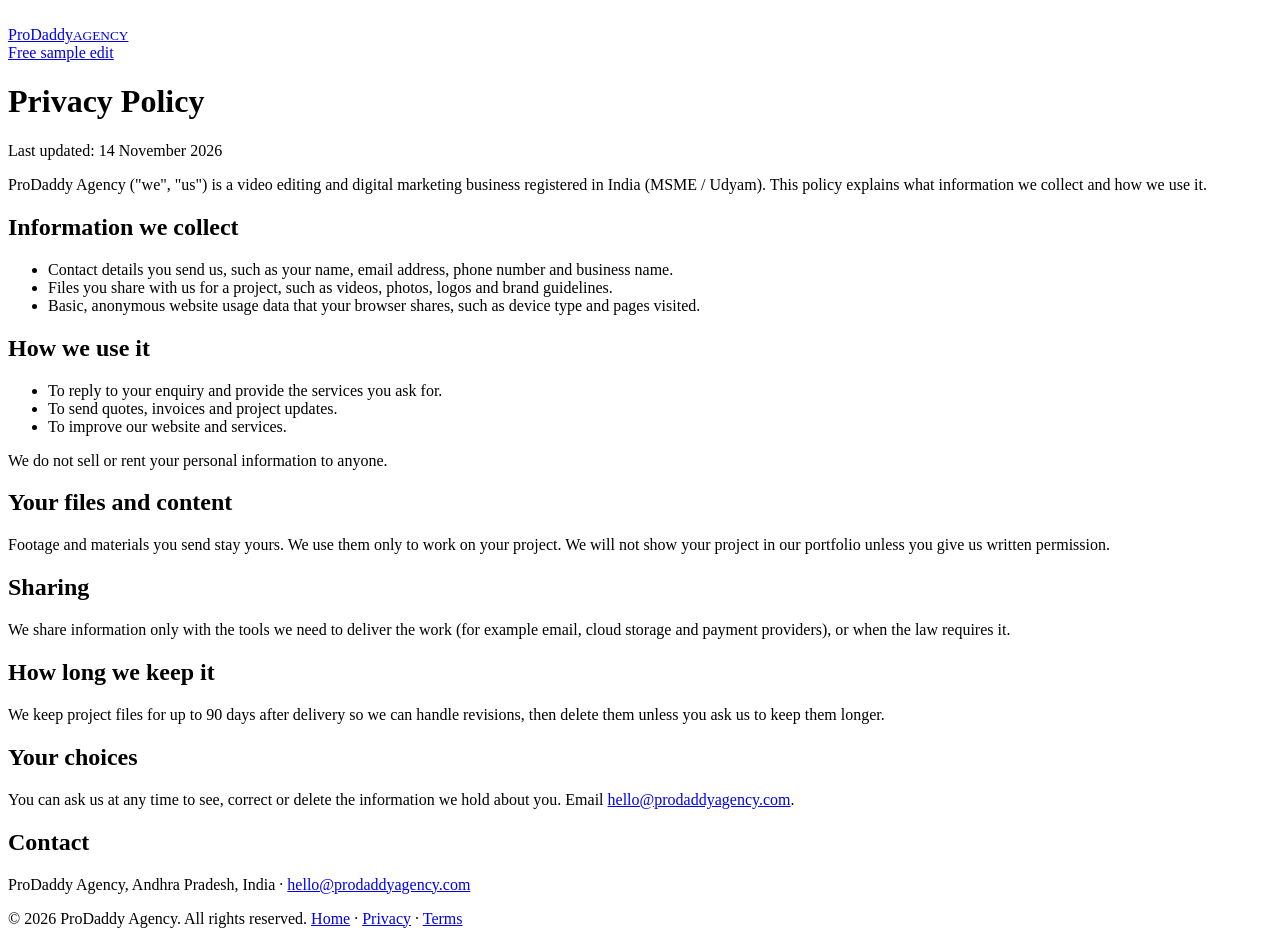
==== privacy.html @ bc30fbfe "Add files via upload" ====
<!doctype html>
<!-- ProDaddy Agency – Privacy Policy page. Uses the same css/style.css as the home page. -->
<html lang="en">
<head>
  <meta charset="utf-8">
  <meta name="viewport" content="width=device-width, initial-scale=1">
  <title>Privacy Policy | ProDaddy Agency</title>
  <link rel="icon" href="assets/images/favicon.png">
  <link href="https://fonts.googleapis.com/css2?family=Poppins:wght@400;500;600;700;800&display=swap" rel="stylesheet">
  <link rel="stylesheet" href="css/style.css">
</head>
<body>
<!-- Simple top bar with a link back home -->
<nav class="nav scrolled"><div class="container">
  <a href="index.html" class="logo"><img src="assets/images/favicon.png" alt=""><div>ProDaddy<small>AGENCY</small></div></a>
  <a href="index.html#contact" class="btn btn-primary">Free sample edit</a>
</div></nav>

<main class="legal"><div class="container">
  <h1>Privacy Policy</h1>
  <p class="updated">Last updated: 14 November 2026</p>
  <p>ProDaddy Agency ("we", "us") is a video editing and digital marketing business registered in India (MSME / Udyam). This policy explains what information we collect and how we use it.</p>

  <h2>Information we collect</h2>
  <ul>
    <li>Contact details you send us, such as your name, email address, phone number and business name.</li>
    <li>Files you share with us for a project, such as videos, photos, logos and brand guidelines.</li>
    <li>Basic, anonymous website usage data that your browser shares, such as device type and pages visited.</li>
  </ul>

  <h2>How we use it</h2>
  <ul>
    <li>To reply to your enquiry and provide the services you ask for.</li>
    <li>To send quotes, invoices and project updates.</li>
    <li>To improve our website and services.</li>
  </ul>
  <p>We do not sell or rent your personal information to anyone.</p>

  <h2>Your files and content</h2>
  <p>Footage and materials you send stay yours. We use them only to work on your project. We will not show your project in our portfolio unless you give us written permission.</p>

  <h2>Sharing</h2>
  <p>We share information only with the tools we need to deliver the work (for example email, cloud storage and payment providers), or when the law requires it.</p>

  <h2>How long we keep it</h2>
  <p>We keep project files for up to 90 days after delivery so we can handle revisions, then delete them unless you ask us to keep them longer.</p>

  <h2>Your choices</h2>
  <p>You can ask us at any time to see, correct or delete the information we hold about you. Email <a href="mailto:hello@prodaddyagency.com">hello@prodaddyagency.com</a>.</p>

  <h2>Contact</h2>
  <p>ProDaddy Agency, Andhra Pradesh, India · <a href="mailto:hello@prodaddyagency.com">hello@prodaddyagency.com</a></p>
</div></main>

<footer class="footer"><div class="container"><div class="footer-bottom" style="margin-top:0;border:0;padding:0">
  <span>© 2026 ProDaddy Agency. All rights reserved.</span>
  <span><a href="index.html">Home</a> · <a href="privacy.html">Privacy</a> · <a href="terms.html">Terms</a></span>
</div></div></footer>
</body>
</html>
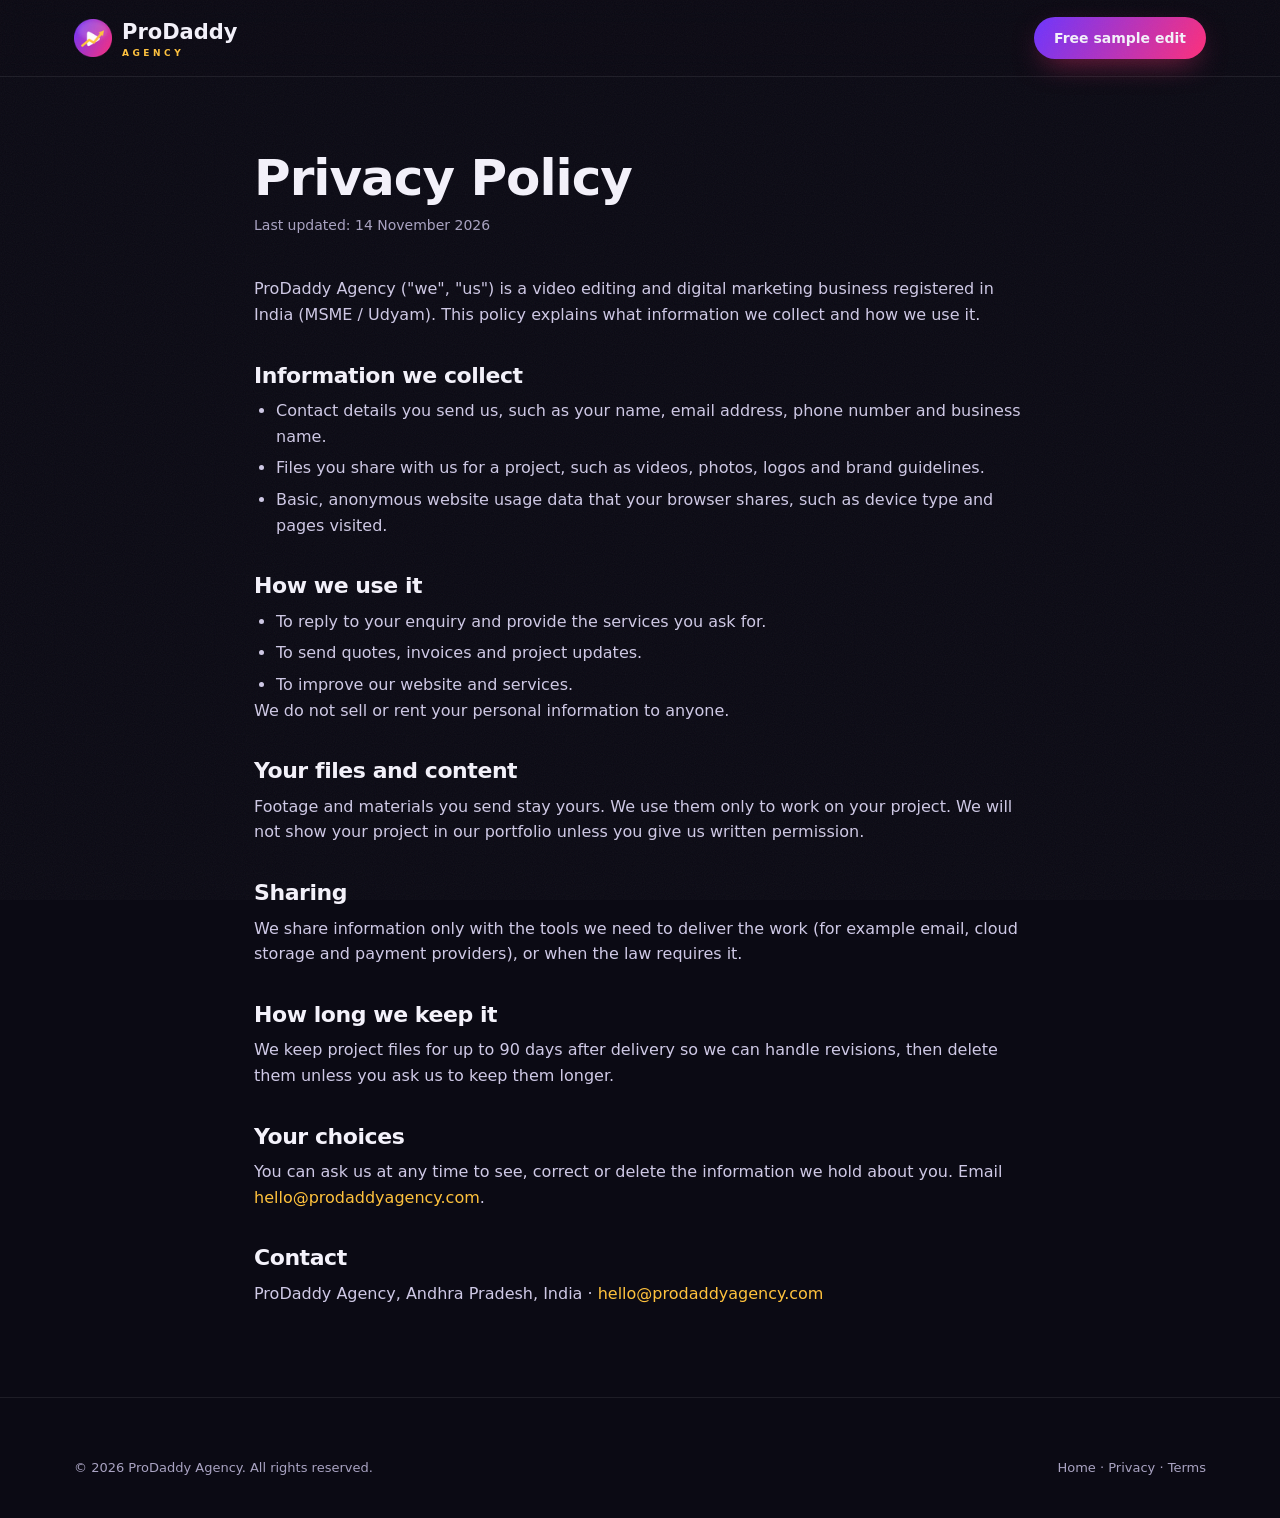
==== commit 77d493ab: "Add files via upload" ====
--- a/privacy.html
+++ b/privacy.html
@@ -1,60 +1,65 @@
-<!doctype html>
-<!-- ProDaddy Agency – Privacy Policy page. Uses the same css/style.css as the home page. -->
-<html lang="en">
-<head>
-  <meta charset="utf-8">
-  <meta name="viewport" content="width=device-width, initial-scale=1">
-  <title>Privacy Policy | ProDaddy Agency</title>
-  <link rel="icon" href="assets/images/favicon.png">
-  <link href="https://fonts.googleapis.com/css2?family=Poppins:wght@400;500;600;700;800&display=swap" rel="stylesheet">
-  <link rel="stylesheet" href="css/style.css">
-</head>
-<body>
-<!-- Simple top bar with a link back home -->
-<nav class="nav scrolled"><div class="container">
-  <a href="index.html" class="logo"><img src="assets/images/favicon.png" alt=""><div>ProDaddy<small>AGENCY</small></div></a>
-  <a href="index.html#contact" class="btn btn-primary">Free sample edit</a>
-</div></nav>
-
-<main class="legal"><div class="container">
-  <h1>Privacy Policy</h1>
-  <p class="updated">Last updated: 14 November 2026</p>
-  <p>ProDaddy Agency ("we", "us") is a video editing and digital marketing business registered in India (MSME / Udyam). This policy explains what information we collect and how we use it.</p>
-
-  <h2>Information we collect</h2>
-  <ul>
-    <li>Contact details you send us, such as your name, email address, phone number and business name.</li>
-    <li>Files you share with us for a project, such as videos, photos, logos and brand guidelines.</li>
-    <li>Basic, anonymous website usage data that your browser shares, such as device type and pages visited.</li>
-  </ul>
-
-  <h2>How we use it</h2>
-  <ul>
-    <li>To reply to your enquiry and provide the services you ask for.</li>
-    <li>To send quotes, invoices and project updates.</li>
-    <li>To improve our website and services.</li>
-  </ul>
-  <p>We do not sell or rent your personal information to anyone.</p>
-
-  <h2>Your files and content</h2>
-  <p>Footage and materials you send stay yours. We use them only to work on your project. We will not show your project in our portfolio unless you give us written permission.</p>
-
-  <h2>Sharing</h2>
-  <p>We share information only with the tools we need to deliver the work (for example email, cloud storage and payment providers), or when the law requires it.</p>
-
-  <h2>How long we keep it</h2>
-  <p>We keep project files for up to 90 days after delivery so we can handle revisions, then delete them unless you ask us to keep them longer.</p>
-
-  <h2>Your choices</h2>
-  <p>You can ask us at any time to see, correct or delete the information we hold about you. Email <a href="mailto:hello@prodaddyagency.com">hello@prodaddyagency.com</a>.</p>
-
-  <h2>Contact</h2>
-  <p>ProDaddy Agency, Andhra Pradesh, India · <a href="mailto:hello@prodaddyagency.com">hello@prodaddyagency.com</a></p>
-</div></main>
-
-<footer class="footer"><div class="container"><div class="footer-bottom" style="margin-top:0;border:0;padding:0">
-  <span>© 2026 ProDaddy Agency. All rights reserved.</span>
-  <span><a href="index.html">Home</a> · <a href="privacy.html">Privacy</a> · <a href="terms.html">Terms</a></span>
-</div></div></footer>
-</body>
-</html>
+<!doctype html>
+<!-- ProDaddy Agency – Privacy Policy page. Uses the same css/style.css as the home page. -->
+<html lang="en">
+<head>
+  <meta charset="utf-8">
+  <meta name="viewport" content="width=device-width, initial-scale=1">
+  <!-- Security: the browser may only load files from this site and Google Fonts.
+       This blocks injected scripts and stops other sites from loading code into our pages. -->
+  <meta http-equiv="Content-Security-Policy" content="default-src 'self'; script-src 'self'; style-src 'self' 'unsafe-inline' https://fonts.googleapis.com; font-src https://fonts.gstatic.com; img-src 'self' data:; media-src 'self'; connect-src 'self'; base-uri 'self'; form-action 'self'; object-src 'none'">
+  <!-- Privacy: when a visitor clicks a link to another site, only our domain name is shared, never the full page address -->
+  <meta name="referrer" content="strict-origin-when-cross-origin">
+  <title>Privacy Policy | ProDaddy Agency</title>
+  <link rel="icon" href="assets/images/favicon.png">
+  <link href="https://fonts.googleapis.com/css2?family=Poppins:wght@400;500;600;700;800&display=swap" rel="stylesheet">
+  <link rel="stylesheet" href="css/style.css">
+</head>
+<body>
+<!-- Simple top bar with a link back home -->
+<nav class="nav scrolled"><div class="container">
+  <a href="index.html" class="logo"><img src="assets/images/favicon.png" alt=""><div>ProDaddy<small>AGENCY</small></div></a>
+  <a href="index.html#contact" class="btn btn-primary">Free sample edit</a>
+</div></nav>
+
+<main class="legal"><div class="container">
+  <h1>Privacy Policy</h1>
+  <p class="updated">Last updated: 14 November 2026</p>
+  <p>ProDaddy Agency ("we", "us") is a video editing and digital marketing business registered in India (MSME / Udyam). This policy explains what information we collect and how we use it.</p>
+
+  <h2>Information we collect</h2>
+  <ul>
+    <li>Contact details you send us, such as your name, email address, phone number and business name.</li>
+    <li>Files you share with us for a project, such as videos, photos, logos and brand guidelines.</li>
+    <li>Basic, anonymous website usage data that your browser shares, such as device type and pages visited.</li>
+  </ul>
+
+  <h2>How we use it</h2>
+  <ul>
+    <li>To reply to your enquiry and provide the services you ask for.</li>
+    <li>To send quotes, invoices and project updates.</li>
+    <li>To improve our website and services.</li>
+  </ul>
+  <p>We do not sell or rent your personal information to anyone.</p>
+
+  <h2>Your files and content</h2>
+  <p>Footage and materials you send stay yours. We use them only to work on your project. We will not show your project in our portfolio unless you give us written permission.</p>
+
+  <h2>Sharing</h2>
+  <p>We share information only with the tools we need to deliver the work (for example email, cloud storage and payment providers), or when the law requires it.</p>
+
+  <h2>How long we keep it</h2>
+  <p>We keep project files for up to 90 days after delivery so we can handle revisions, then delete them unless you ask us to keep them longer.</p>
+
+  <h2>Your choices</h2>
+  <p>You can ask us at any time to see, correct or delete the information we hold about you. Email <a href="mailto:hello@prodaddyagency.com">hello@prodaddyagency.com</a>.</p>
+
+  <h2>Contact</h2>
+  <p>ProDaddy Agency, Andhra Pradesh, India · <a href="mailto:hello@prodaddyagency.com">hello@prodaddyagency.com</a></p>
+</div></main>
+
+<footer class="footer"><div class="container"><div class="footer-bottom" style="margin-top:0;border:0;padding:0">
+  <span>© 2026 ProDaddy Agency. All rights reserved.</span>
+  <span><a href="index.html">Home</a> · <a href="privacy.html">Privacy</a> · <a href="terms.html">Terms</a></span>
+</div></div></footer>
+</body>
+</html>
--- a/css/style.css
+++ b/css/style.css
@@ -0,0 +1,353 @@
+/* =============================================================
+   ProDaddy Agency – main stylesheet
+   -------------------------------------------------------------
+   How this file is organised (top to bottom):
+     1. Brand colours and basic settings
+     2. Reusable pieces (buttons, headings, section spacing)
+     3. One block per page section, in the same order as index.html
+     4. Animations
+   To change a brand colour, edit it once in section 1.
+   ============================================================= */
+
+
+/* ---------- 1. BRAND COLOURS & BASICS ---------- */
+:root {
+  --bg:        #0b0a14;   /* page background (near black, violet tint) */
+  --bg-alt:    #120f22;   /* background for every other section */
+  --card:      #16132a;   /* cards and boxes */
+  --line:      rgba(255, 255, 255, .08);  /* thin borders */
+  --text:      #f4f2fb;   /* main text */
+  --muted:     #a9a3c2;   /* secondary text */
+  --violet:    #6c34ff;   /* brand colour 1 */
+  --pink:      #ff2e7a;   /* brand colour 2 */
+  --gold:      #ffc23d;   /* highlight colour */
+  --gradient:  linear-gradient(120deg, var(--violet), var(--pink));
+  --radius:    24px;
+}
+
+* { box-sizing: border-box; margin: 0; padding: 0; }
+html { scroll-behavior: smooth; }
+body {
+  background: var(--bg);
+  color: var(--text);
+  font-family: "Poppins", system-ui, sans-serif;
+  line-height: 1.6;
+  -webkit-font-smoothing: antialiased;
+  overflow-x: hidden;
+}
+a { color: inherit; text-decoration: none; }
+img, video { display: block; max-width: 100%; }
+
+/* Fine film grain over the whole page for a premium feel */
+body::after {
+  content: "";
+  position: fixed; inset: 0; z-index: 100;
+  pointer-events: none;
+  opacity: .05;
+  background-image: url("data:image/svg+xml,%3Csvg xmlns='http://www.w3.org/2000/svg' width='160' height='160'%3E%3Cfilter id='n'%3E%3CfeTurbulence type='fractalNoise' baseFrequency='.9' numOctaves='2'/%3E%3C/filter%3E%3Crect width='100%25' height='100%25' filter='url(%23n)'/%3E%3C/svg%3E");
+}
+
+
+/* ---------- 2. REUSABLE PIECES ---------- */
+.container { max-width: 1180px; margin: 0 auto; padding: 0 24px; }
+section { padding: 110px 0; }
+.section-alt { background: var(--bg-alt); }
+
+.eyebrow {                       /* small gold label above headings */
+  display: inline-block;
+  font-size: 13px; font-weight: 600;
+  letter-spacing: 2.5px; text-transform: uppercase;
+  color: var(--gold);
+  margin-bottom: 14px;
+}
+h1, h2, h3 { line-height: 1.12; letter-spacing: -.02em; }
+h2 { font-size: clamp(30px, 4.2vw, 48px); font-weight: 800; margin-bottom: 16px; }
+.lead { color: var(--muted); font-size: 18px; max-width: 640px; }
+.center { text-align: center; }
+.center .lead { margin: 0 auto; }
+.gradient-text {
+  background: var(--gradient);
+  -webkit-background-clip: text; background-clip: text;
+  color: transparent;
+}
+
+.btn {
+  display: inline-flex; align-items: center; justify-content: center; gap: 10px;
+  padding: 14px 26px;
+  border-radius: 999px;
+  font-weight: 600; font-size: 15px;
+  transition: transform .2s, box-shadow .2s, background .2s;
+}
+.btn-primary { background: var(--gradient); box-shadow: 0 10px 30px -10px rgba(255, 46, 122, .6); }
+.btn-primary:hover { transform: translateY(-2px); box-shadow: 0 16px 40px -10px rgba(255, 46, 122, .75); }
+.btn-outline { border: 1px solid rgba(255, 255, 255, .2); }
+.btn-outline:hover { background: rgba(255, 255, 255, .06); }
+.btn-white { background: #fff; color: #1a0b2e; }
+.btn-white:hover { transform: translateY(-2px); }
+.button-row { display: flex; gap: 14px; flex-wrap: wrap; }
+
+/* Cards light up where the mouse is (position set by main.js) */
+.glow-card { position: relative; overflow: hidden; }
+.glow-card::before {
+  content: "";
+  position: absolute; inset: 0;
+  background: radial-gradient(400px circle at var(--mx, -500px) var(--my, -500px), rgba(255, 46, 122, .13), transparent 45%);
+  pointer-events: none;
+  border-radius: inherit;
+}
+
+
+/* ---------- 3a. NAVIGATION BAR ---------- */
+.nav {
+  position: fixed; top: 0; left: 0; right: 0; z-index: 50;
+  border-bottom: 1px solid transparent;
+  transition: background .3s, border-color .3s;
+}
+.nav.scrolled { background: rgba(11, 10, 20, .82); backdrop-filter: blur(14px); border-color: var(--line); }
+.nav .container { display: flex; align-items: center; justify-content: space-between; height: 76px; }
+.logo { display: flex; align-items: center; gap: 10px; font-weight: 800; font-size: 21px; }
+.logo img { width: 38px; height: 38px; }
+.logo small { display: block; margin-top: -4px; font-size: 9px; font-weight: 600; letter-spacing: 3.5px; color: var(--gold); }
+.nav-links { display: flex; gap: 34px; font-size: 15px; color: var(--muted); }
+.nav-links a:hover { color: #fff; }
+.nav .btn { padding: 10px 20px; font-size: 14px; }
+@media (max-width: 860px) { .nav-links { display: none; } }
+
+
+/* ---------- 3b. HERO (first screen) ---------- */
+.hero { position: relative; padding: 150px 0 80px; overflow: hidden; }
+.hero::before, .hero::after {    /* two soft colour glows in the background */
+  content: ""; position: absolute; border-radius: 50%; pointer-events: none;
+}
+.hero::before { width: 900px; height: 900px; right: -300px; top: -350px; background: radial-gradient(circle, rgba(255, 46, 122, .28), transparent 60%); }
+.hero::after  { width: 800px; height: 800px; left: -350px; bottom: -400px; background: radial-gradient(circle, rgba(108, 52, 255, .3), transparent 60%); }
+.hero .container { position: relative; z-index: 1; display: grid; grid-template-columns: 1.05fr .95fr; gap: 40px; align-items: center; }
+
+.status-pill {
+  display: inline-flex; align-items: center; gap: 8px;
+  padding: 7px 16px; margin-bottom: 26px;
+  border: 1px solid var(--line); border-radius: 999px;
+  background: rgba(255, 255, 255, .04);
+  font-size: 13px; color: var(--muted);
+}
+.status-pill .dot { width: 8px; height: 8px; border-radius: 50%; background: #2ee59d; animation: pulse 2s infinite; }
+
+.hero h1 { font-size: clamp(34px, 4.6vw, 58px); font-weight: 800; margin-bottom: 22px; }
+.rotating-word { display: inline-block; white-space: nowrap; transition: opacity .35s, transform .35s; }
+.rotating-word.out { opacity: 0; transform: translateY(16px); }
+.hero .lead { margin-bottom: 34px; }
+.hero-countries { margin-top: 34px; display: flex; gap: 22px; flex-wrap: wrap; color: var(--muted); font-size: 14px; }
+
+/* three phones showing reels */
+.phones { position: relative; height: 600px; }
+.phone {
+  position: absolute; width: 250px; aspect-ratio: 9 / 16;
+  padding: 9px; border-radius: 34px;
+  background: #05050a; border: 1px solid rgba(255, 255, 255, .12);
+  box-shadow: 0 40px 80px -20px rgba(0, 0, 0, .8);
+}
+.phone video { width: 100%; height: 100%; object-fit: cover; border-radius: 26px; background: #111; }
+.phone-left   { left: 2%; top: 70px; transform: rotate(-7deg); animation: float 7s ease-in-out infinite; }
+.phone-center { left: 31%; top: 0; width: 270px; z-index: 2; animation: float 7s ease-in-out -2s infinite; }
+.phone-right  { right: 0; top: 90px; transform: rotate(7deg); animation: float 7s ease-in-out -4s infinite; }
+
+/* small labels floating next to the phones */
+.badge-float {
+  position: absolute; z-index: 3;
+  display: flex; align-items: center; gap: 10px;
+  padding: 10px 16px; border-radius: 14px;
+  background: rgba(22, 19, 42, .85); backdrop-filter: blur(10px);
+  border: 1px solid rgba(255, 255, 255, .12);
+  font-size: 13px; font-weight: 600; white-space: nowrap;
+  box-shadow: 0 16px 40px -10px rgba(0, 0, 0, .6);
+}
+.badge-float span { font-size: 18px; }
+.badge-1 { left: -4%; top: 40px; animation: float 6s ease-in-out infinite; }
+.badge-2 { right: -2%; top: 300px; animation: float 6s ease-in-out -3s infinite; }
+.badge-3 { left: 18%; bottom: 10px; animation: float 6s ease-in-out -1.5s infinite; }
+
+@media (max-width: 960px) {
+  .hero .container { grid-template-columns: 1fr; }
+  .phones { height: 440px; max-width: 520px; width: 100%; margin: 0 auto; }
+  .phone { width: 180px; }
+  .phone-center { width: 200px; left: calc(50% - 100px); }
+  .badge-1 { left: 0; } .badge-2 { right: 0; top: 230px; }
+}
+
+
+/* ---------- 3c. INDUSTRIES STRIP (endless scrolling text) ---------- */
+.marquee { border-block: 1px solid var(--line); background: var(--bg-alt); padding: 22px 0; overflow: hidden; }
+.marquee-track { display: flex; gap: 50px; width: max-content; animation: scroll-left 40s linear infinite; }
+.marquee-track span { font-size: 20px; font-weight: 700; color: rgba(255, 255, 255, .55); white-space: nowrap; }
+.marquee-track span:nth-child(even) { color: var(--gold); }
+
+
+/* ---------- 3d. NUMBERS ---------- */
+.stats { padding: 70px 0 0; }
+.stats .container { display: grid; grid-template-columns: repeat(4, 1fr); gap: 20px; text-align: center; }
+.stats b { display: block; font-size: clamp(34px, 4.5vw, 52px); font-weight: 800; }
+.stats span { color: var(--muted); font-size: 14px; }
+@media (max-width: 700px) { .stats .container { grid-template-columns: repeat(2, 1fr); row-gap: 30px; } }
+
+
+/* ---------- 3e. SERVICES ---------- */
+.services-grid { display: grid; grid-template-columns: repeat(3, 1fr); gap: 22px; margin-top: 56px; }
+.card {
+  padding: 34px;
+  background: var(--card); border: 1px solid var(--line); border-radius: var(--radius);
+  transition: transform .25s, border-color .25s;
+}
+.card:hover { transform: translateY(-6px); border-color: rgba(255, 46, 122, .4); }
+.icon { width: 54px; height: 54px; margin-bottom: 22px; border-radius: 16px; background: var(--gradient); display: grid; place-items: center; }
+.icon svg { width: 26px; height: 26px; stroke: #fff; fill: none; stroke-width: 2; stroke-linecap: round; stroke-linejoin: round; }
+.card h3 { font-size: 22px; margin-bottom: 10px; }
+.card p { color: var(--muted); font-size: 15px; margin-bottom: 18px; }
+.tick-list { list-style: none; display: grid; gap: 10px; font-size: 14px; }
+.tick-list li::before { content: "✓"; margin-right: 10px; color: var(--gold); font-weight: 700; }
+@media (max-width: 900px) { .services-grid { grid-template-columns: 1fr; } }
+
+
+/* ---------- 3f. SAMPLE WORK (reels grid) ---------- */
+.work-head { display: flex; justify-content: space-between; align-items: end; gap: 30px; flex-wrap: wrap; }
+.reels-grid { display: grid; grid-template-columns: repeat(5, 1fr); gap: 18px; margin-top: 50px; }
+.reel {
+  position: relative; aspect-ratio: 9 / 16;
+  border-radius: 20px; overflow: hidden; cursor: pointer;
+  background: #000; border: 1px solid var(--line);
+  transition: transform .3s, box-shadow .3s;
+}
+.reel:hover { transform: translateY(-6px); box-shadow: 0 24px 50px -16px rgba(255, 46, 122, .45); }
+.reel video { width: 100%; height: 100%; object-fit: cover; }
+.reel-label { position: absolute; left: 0; right: 0; bottom: 0; padding: 40px 14px 14px; background: linear-gradient(transparent, rgba(0, 0, 0, .85)); }
+.reel-label b { display: block; font-size: 14px; }
+.reel-label span { font-size: 12px; color: #cfc9e6; }
+.reel-play { position: absolute; top: 12px; right: 12px; width: 34px; height: 34px; border-radius: 50%; display: grid; place-items: center; font-size: 12px; background: rgba(0, 0, 0, .5); backdrop-filter: blur(6px); }
+.small-note { margin-top: 22px; color: var(--muted); font-size: 13px; }
+@media (max-width: 1000px) { .reels-grid { grid-template-columns: repeat(3, 1fr); } }
+@media (max-width: 620px)  { .reels-grid { grid-template-columns: repeat(2, 1fr); gap: 12px; } }
+
+
+/* ---------- 3g. WHY US + TIME ZONE CLOCKS ---------- */
+.why { display: grid; grid-template-columns: 1fr 1fr; gap: 70px; align-items: center; }
+.why-list { display: grid; gap: 16px; margin-top: 30px; }
+.why-item { display: flex; gap: 16px; padding: 20px; border-radius: 18px; background: var(--card); border: 1px solid var(--line); }
+.why-item i { flex: none; width: 42px; height: 42px; border-radius: 12px; display: grid; place-items: center; font-style: normal; background: rgba(255, 194, 61, .12); }
+.why-item h4 { font-size: 16px; margin-bottom: 3px; }
+.why-item p { color: var(--muted); font-size: 14px; }
+.clock-box { padding: 36px; border-radius: 28px; background: var(--card); border: 1px solid var(--line); }
+.clock-box h3 { font-size: 20px; margin-bottom: 6px; }
+.clock-box > p { color: var(--muted); font-size: 14px; margin-bottom: 26px; }
+.clock-row { display: flex; justify-content: space-between; align-items: center; padding: 16px 0; border-top: 1px solid var(--line); }
+.clock-row b { font-size: 15px; }
+.clock-row span { display: block; color: var(--muted); font-size: 13px; }
+.clock-row em { font-style: normal; font-size: 22px; font-weight: 700; font-variant-numeric: tabular-nums; }
+.clock-row.home em { color: var(--gold); }
+@media (max-width: 900px) { .why { grid-template-columns: 1fr; gap: 40px; } }
+
+
+/* ---------- 3h. PROCESS (4 steps) ---------- */
+.steps { display: grid; grid-template-columns: repeat(4, 1fr); gap: 22px; margin-top: 56px; counter-reset: step; }
+.step { padding: 30px 26px; border-radius: 22px; border: 1px solid var(--line); background: linear-gradient(180deg, rgba(255, 255, 255, .03), transparent); }
+.step::before {                  /* automatic 01, 02, 03, 04 numbers */
+  counter-increment: step; content: "0" counter(step);
+  display: block; margin-bottom: 18px;
+  font-size: 46px; font-weight: 800; line-height: 1;
+  background: var(--gradient); -webkit-background-clip: text; background-clip: text; color: transparent;
+}
+.step h4 { font-size: 18px; margin-bottom: 8px; }
+.step p { color: var(--muted); font-size: 14px; }
+@media (max-width: 900px) { .steps { grid-template-columns: 1fr 1fr; } }
+@media (max-width: 560px) { .steps { grid-template-columns: 1fr; } }
+
+
+/* ---------- 3i. PRICING ---------- */
+.currency-switch { display: inline-flex; gap: 4px; margin-top: 30px; padding: 5px; border-radius: 999px; background: var(--card); border: 1px solid var(--line); }
+.currency-switch button { border: 0; background: none; color: var(--muted); font: 600 14px "Poppins", sans-serif; padding: 9px 20px; border-radius: 999px; cursor: pointer; }
+.currency-switch button.active { background: var(--gradient); color: #fff; }
+.plans { display: grid; grid-template-columns: repeat(3, 1fr); gap: 22px; margin-top: 46px; }
+.plan { position: relative; display: flex; flex-direction: column; padding: 36px 32px; border-radius: 26px; background: var(--card); border: 1px solid var(--line); }
+/* pricing cards must not clip the "MOST POPULAR" badge that sticks out above the card */
+.plan.glow-card { overflow: visible; }
+.plan.popular { border-color: transparent; background: linear-gradient(var(--card), var(--card)) padding-box, var(--gradient) border-box; transform: translateY(-10px); }
+.plan-badge { position: absolute; top: -13px; left: 32px; padding: 5px 14px; border-radius: 999px; background: var(--gold); color: #2a0b1e; font-size: 12px; font-weight: 700; }
+.plan h3 { font-size: 20px; }
+.plan-sub { margin: 4px 0 22px; color: var(--muted); font-size: 14px; }
+.price { font-size: 46px; font-weight: 800; line-height: 1; }
+.price small { margin-left: 4px; font-size: 15px; font-weight: 500; color: var(--muted); }
+.plan .tick-list { flex: 1; margin: 26px 0 30px; }
+.pricing-note { margin-top: 34px; text-align: center; color: var(--muted); font-size: 14px; }
+.pricing-note a { color: var(--gold); }
+@media (max-width: 900px) { .plans { grid-template-columns: 1fr; row-gap: 30px; } .plan.popular { transform: none; } }
+
+
+/* ---------- 3j. FAQ ---------- */
+.faq { max-width: 820px; margin: 50px auto 0; }
+.faq details { padding: 22px 0; border-bottom: 1px solid var(--line); }
+.faq summary { display: flex; justify-content: space-between; gap: 20px; cursor: pointer; list-style: none; font-size: 17px; font-weight: 600; }
+.faq summary::-webkit-details-marker { display: none; }
+.faq summary::after { content: "+"; font-size: 24px; line-height: 1; color: var(--gold); transition: transform .2s; }
+.faq details[open] summary::after { transform: rotate(45deg); }
+.faq details p { margin-top: 12px; color: var(--muted); font-size: 15px; }
+
+
+/* ---------- 3k. FINAL CALL-TO-ACTION BOX ---------- */
+.final-cta { padding: 0 0 110px; }
+.cta-box { position: relative; overflow: hidden; padding: 80px 40px; border-radius: 32px; text-align: center; background: var(--gradient); }
+.cta-box::before { content: ""; position: absolute; inset: 0; background: radial-gradient(circle at 20% 0, rgba(255, 255, 255, .25), transparent 50%); }
+.cta-box > * { position: relative; }
+.cta-box h2 { font-size: clamp(30px, 4.5vw, 52px); }
+.cta-box p { max-width: 560px; margin: 0 auto 34px; font-size: 18px; opacity: .9; }
+.cta-box .button-row { justify-content: center; }
+.cta-box .btn-outline { border-color: rgba(255, 255, 255, .5); }
+
+
+/* ---------- 3l. FOOTER ---------- */
+.footer { padding: 60px 0 40px; border-top: 1px solid var(--line); color: var(--muted); font-size: 14px; }
+.footer-grid { display: grid; grid-template-columns: 1.6fr 1fr 1fr 1.2fr; gap: 40px; }
+.footer .logo { margin-bottom: 14px; color: #fff; }
+.footer h5 { margin-bottom: 14px; color: #fff; font-size: 15px; }
+.footer ul { list-style: none; display: grid; gap: 8px; }
+.footer a:hover { color: #fff; }
+.footer-bottom { display: flex; justify-content: space-between; flex-wrap: wrap; gap: 10px; margin-top: 50px; padding-top: 24px; border-top: 1px solid var(--line); font-size: 13px; }
+@media (max-width: 800px) { .footer-grid { grid-template-columns: 1fr 1fr; } }
+
+/* floating WhatsApp button (bottom right) */
+.whatsapp-btn { position: fixed; right: 22px; bottom: 22px; z-index: 60; width: 58px; height: 58px; border-radius: 50%; display: grid; place-items: center; background: #25d366; box-shadow: 0 10px 30px rgba(0, 0, 0, .4); transition: transform .2s; }
+.whatsapp-btn:hover { transform: scale(1.08); }
+.whatsapp-btn svg { width: 30px; height: 30px; fill: #fff; }
+
+
+/* ---------- 4. ANIMATIONS ---------- */
+/* Elements with class "reveal" fade up when they scroll into view (main.js adds "visible") */
+.reveal { opacity: 0; transform: translateY(30px); transition: opacity .8s, transform .8s; }
+.reveal.visible { opacity: 1; transform: none; }
+
+@keyframes float {
+  0%, 100% { translate: 0 0; }
+  50%      { translate: 0 -12px; }
+}
+@keyframes pulse {
+  0%   { box-shadow: 0 0 0 0 rgba(46, 229, 157, .5); }
+  100% { box-shadow: 0 0 0 10px rgba(46, 229, 157, 0); }
+}
+@keyframes scroll-left {
+  to { transform: translateX(-50%); }
+}
+
+/* Respect visitors who turn off motion in their device settings */
+@media (prefers-reduced-motion: reduce) {
+  *, *::before, *::after { animation: none !important; transition: none !important; }
+  .reveal { opacity: 1; transform: none; }
+  html { scroll-behavior: auto; }
+}
+
+
+/* ---------- 5. LEGAL PAGES (privacy.html, terms.html) ---------- */
+.legal { padding: 150px 0 90px; }
+.legal .container { max-width: 820px; }
+.legal h1 { font-size: clamp(34px, 5vw, 50px); font-weight: 800; margin-bottom: 8px; }
+.legal .updated { color: var(--muted); font-size: 14px; margin-bottom: 40px; }
+.legal h2 { font-size: 22px; margin: 36px 0 10px; }
+.legal p, .legal li { color: #cfc9e6; font-size: 16px; }
+.legal ul { padding-left: 22px; display: grid; gap: 6px; margin-top: 8px; }
+.legal a { color: var(--gold); }
